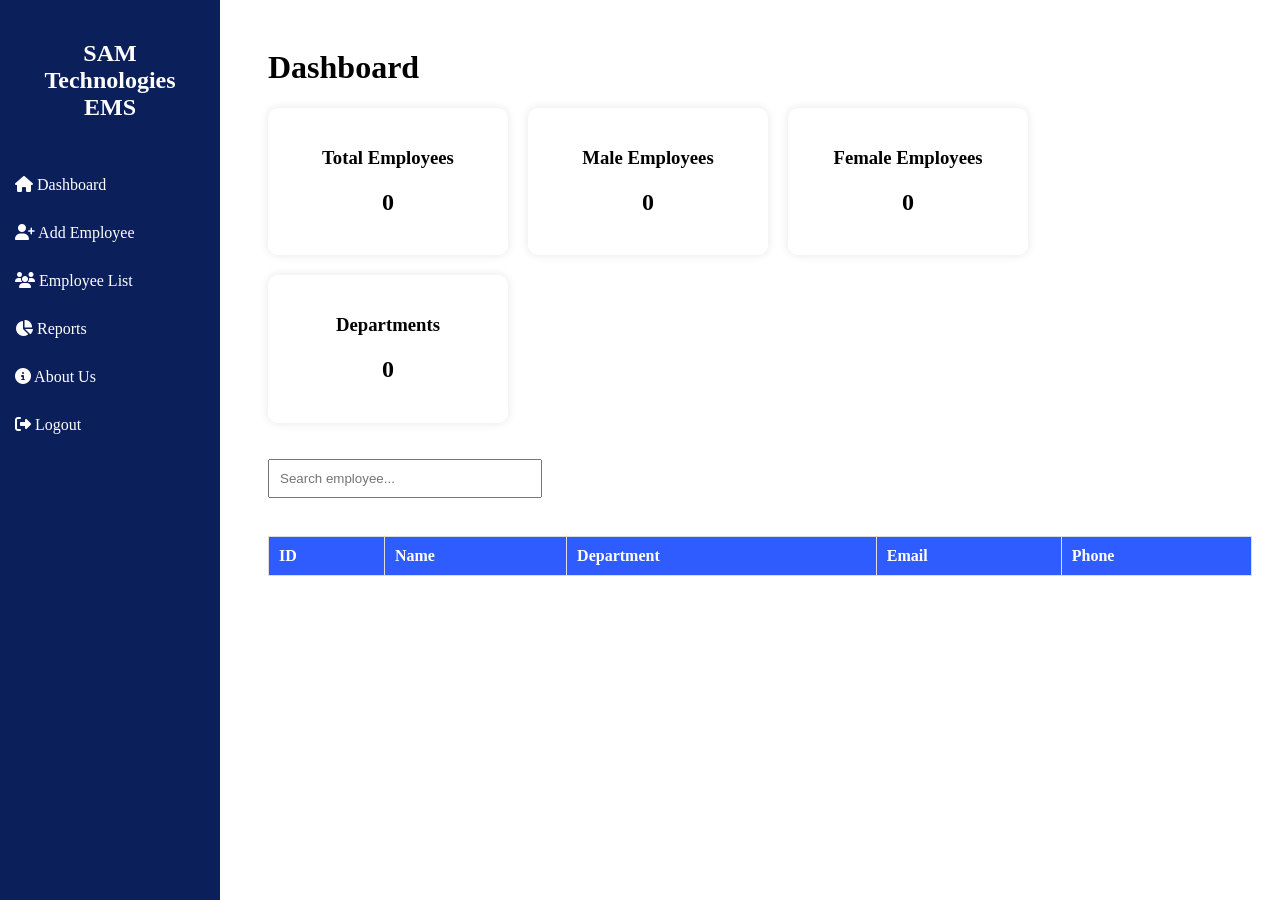
==== dashboard.html @ f420c6d2 "Add files via upload" ====
<!DOCTYPE html>
<html lang="en">
<head>
<meta charset="UTF-8">
<meta name="viewport" content="width=device-width, initial-scale=1.0">
<title>SAM Technologies - Dashboard</title>

<link rel="stylesheet" href="22.css">
<link rel="stylesheet"
href="https://cdnjs.cloudflare.com/ajax/libs/font-awesome/6.5.1/css/all.min.css">

</head>

<body>

<!-- SIDEBAR -->
<div class="sidebar">

    <h2>SAM Technologies EMS</h2>

    <a href="dashboard.html"><i class="fas fa-home"></i> Dashboard</a>
    <a href="add-employee.html"><i class="fas fa-user-plus"></i> Add Employee</a>
    <a href="employee List.html"><i class="fas fa-users"></i> Employee List</a>
    <a href="reports.html"><i class="fas fa-chart-pie"></i> Reports</a>
    <a href="about.html"><i class="fas fa-info-circle"></i> About Us</a>
    <a href="logout.html"><i class="fas fa-sign-out-alt"></i> Logout</a>

</div>

<!-- MAIN CONTENT -->
<div class="main-content">

    <h1>Dashboard</h1>

    <!-- CARDS -->
    <div class="cards">

        <div class="card">
            <h3>Total Employees</h3>
            <h2 id="totalEmployees">0</h2>
        </div>

        <div class="card">
            <h3>Male Employees</h3>
            <h2 id="maleEmployees">0</h2>
        </div>

        <div class="card">
            <h3>Female Employees</h3>
            <h2 id="femaleEmployees">0</h2>
        </div>

        <div class="card">
            <h3>Departments</h3>
            <h2 id="departments">0</h2>
        </div>

    </div>

    <br><br>

    <!-- 🔍 LIVE SEARCH BOX -->
    <input type="text" id="dashSearch" placeholder="Search employee..."
    style="padding:10px;width:250px;">

    <br><br>

    <!-- 📊 SEARCH RESULTS TABLE -->
    <table border="1" width="100%">

        <tr>
            <th>ID</th>
            <th>Name</th>
            <th>Department</th>
            <th>Email</th>
            <th>Phone</th>
        </tr>

        <tbody id="dashTable"></tbody>

    </table>

</div>

<!-- JS -->
<script>
let employees = JSON.parse(localStorage.getItem("employees")) || [];

// UPDATE CARDS
function updateDashboard() {

    document.getElementById("totalEmployees").innerText = employees.length;

    let male = 0;
    let female = 0;

    employees.forEach(emp => {
        if (emp.gender == "Male") male++;
        else if (emp.gender == "Female") female++;
    });

    document.getElementById("maleEmployees").innerText = male;
    document.getElementById("femaleEmployees").innerText = female;

    let departments = [...new Set(employees.map(emp => emp.dept))];
    document.getElementById("departments").innerText = departments.length;
}

// LOAD TABLE
function loadTable(data) {

    let table = document.getElementById("dashTable");
    table.innerHTML = "";

    data.forEach(emp => {

        table.innerHTML += `
        <tr>
            <td>${emp.id}</td>
            <td>${emp.name}</td>
            <td>${emp.dept}</td>
            <td>${emp.email}</td>
            <td>${emp.phone}</td>
        </tr>
        `;
    });
}

// LIVE SEARCH
document.getElementById("dashSearch").addEventListener("input", function () {

    let value = this.value.toLowerCase();

    let filtered = employees.filter(emp =>
        emp.id.toLowerCase().includes(value) ||
        emp.name.toLowerCase().includes(value) ||
        emp.dept.toLowerCase().includes(value) ||
        emp.email.toLowerCase().includes(value) ||
        emp.phone.toLowerCase().includes(value)
    );

    loadTable(filtered);
});

// INIT
updateDashboard();
loadTable(employees);
</script>

</body>
</html>
---- 22.css ----
.sidebar{
    width:220px;
    height:100vh;
    background:#0b1f5b;
    position:fixed;
    left:0;
    top:0;
}

.sidebar h2{
    color:white;
    text-align:center;
    padding:20px;
}

.sidebar a{
    display:block;
    color:white;
    text-decoration:none;
    padding:15px;
}

.sidebar a:hover{
    background:#2f5cff;
}

.main-content{
    margin-left:240px;
    padding:20px;
}

.cards{
    display:flex;
    gap:20px;
    flex-wrap:wrap;
}

.card{
    width:200px;
    background:white;
    padding:20px;
    border-radius:10px;
    box-shadow:0 0 10px rgba(0,0,0,0.1);
    text-align:center;
}

table{
    width:100%;
    margin-top:20px;
    border-collapse:collapse;
    background:white;
}

table th,
table td{
    border:1px solid #ddd;
    padding:10px;
    text-align:left;
}

table th{
    background:#2f5cff;
    color:white;
}

/* Mobile Responsive */

@media screen and (max-width:768px){

    .sidebar{
        width:100%;
        height:auto;
        position:relative;
    }

    .main-content{
        margin-left:0;
        padding:10px;
    }

    .cards{
        flex-direction:column;
    }

    .card{
        width:auto;
    }

}
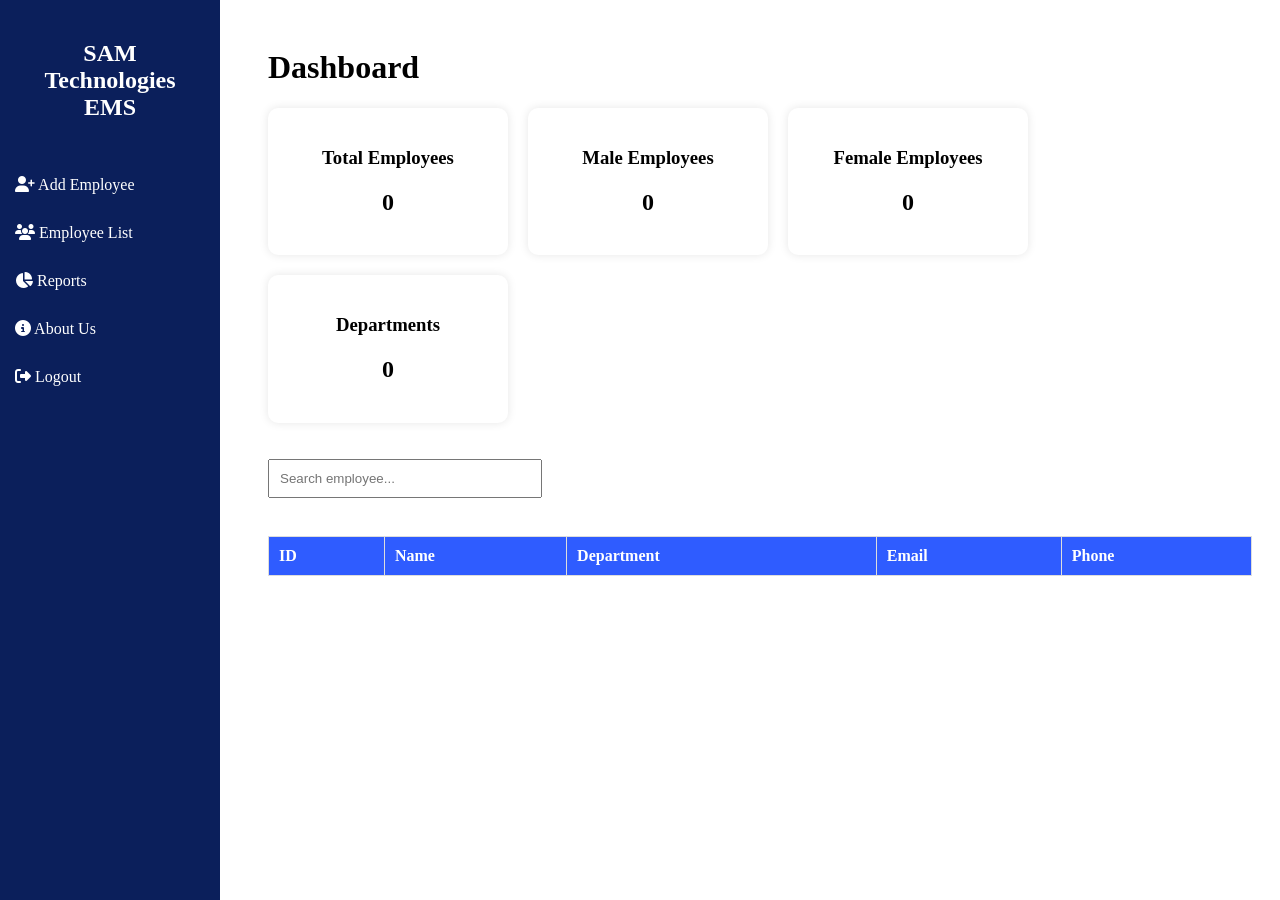
==== commit da507d7a: "Update dashboard.html" ====
--- a/dashboard.html
+++ b/dashboard.html
@@ -18,9 +18,8 @@
 
     <h2>SAM Technologies EMS</h2>
 
-    <a href="dashboard.html"><i class="fas fa-home"></i> Dashboard</a>
     <a href="add-employee.html"><i class="fas fa-user-plus"></i> Add Employee</a>
-    <a href="employee List.html"><i class="fas fa-users"></i> Employee List</a>
+    <a href="Employee List.html"><i class="fas fa-users"></i> Employee List</a>
     <a href="reports.html"><i class="fas fa-chart-pie"></i> Reports</a>
     <a href="about.html"><i class="fas fa-info-circle"></i> About Us</a>
     <a href="logout.html"><i class="fas fa-sign-out-alt"></i> Logout</a>
@@ -148,4 +147,4 @@
 </script>
 
 </body>
-</html>+</html>
